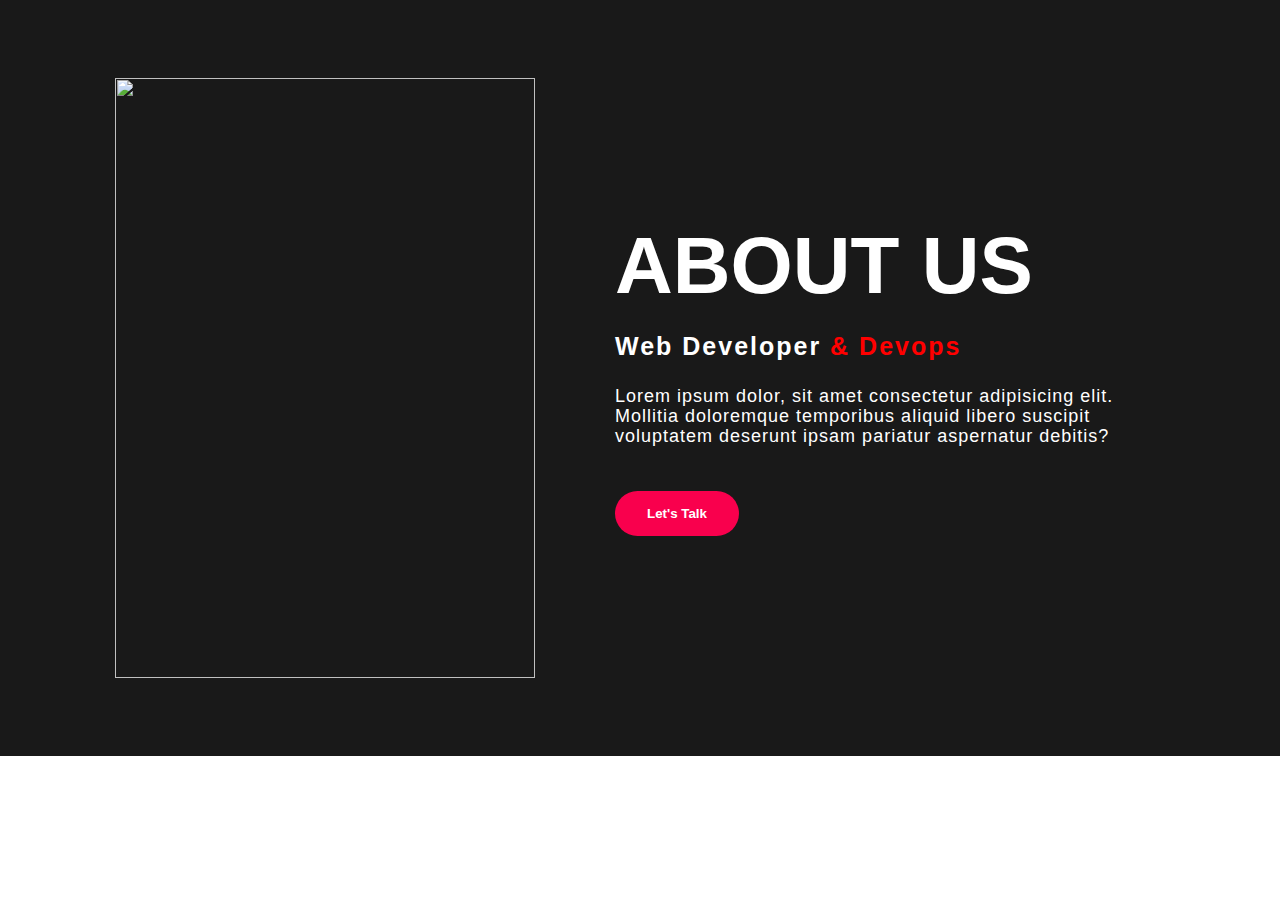
==== AboutUsSection/index.html @ 920ee2a2 "Mini simple design added" ====
<!DOCTYPE html>
<html lang="en">

<head>
    <meta charset="UTF-8">
    <meta http-equiv="X-UA-Compatible" content="IE=edge">
    <meta name="viewport" content="width=device-width, initial-scale=1.0">
    <title>About Us section| Mini Project</title>
    <link rel="stylesheet" href="./AboutUsstyle.css">
</head>

<body>
    <section class="about">
        <div class="main">
            <img src="/Images/demo.jpg" alt="">
            <div class="about-text">
                <h1>About Us</h1>
                <h5>Web Developer <span>& Devops</span></h5>
                <p>Lorem ipsum dolor, sit amet consectetur adipisicing elit. Mollitia doloremque temporibus aliquid
                    libero suscipit voluptatem deserunt ipsam pariatur aspernatur debitis?</p>

                <button type="button">Let's Talk</button>
            </div>
        </div>
    </section>
</body>

</html>
---- AboutUsSection/AboutUsstyle.css ----
* {
  padding: 0;
  margin: 0;
  box-sizing: border-box;
  font-family: "Lucida Sans", "Lucida Sans Regular", "Lucida Grande",
    "Lucida Sans Unicode", Geneva, Verdana, sans-serif;
}

.about {
  width: 100%;
  padding: 78px 0px;
  background-color: #191919;
}

.about img {
  height: 600px;
  width: 420px;
}
.about-text {
  width: 550px;
}
.main {
  width: 1130px;
  max-width: 95%;
  margin: 0 auto;
  display: flex;
  justify-content: space-around;
  align-items: center;

}


.about-text h1 {
  color: white;
  font-size: 80px;
  text-transform: uppercase;
  margin-bottom: 20px;
}

.about-text h5 {
  color: white;
  font-size: 25px;
  text-transform: capitalize;
  margin-bottom: 25px;
  letter-spacing: 2px;
}

span {
  color: red;
}

.about-text p {
  color: white;
  letter-spacing: 1px;
  line-height: 20px;
  font-size: 18px;
  margin-bottom: 45px;
}

button {
  background-color: #f9004d;
  color: white;
  text-decoration: none;
  border: 2px solid transparent;
  font-weight: bold;
  padding: 13px 30px;
  border-radius: 30px;
  transition: 0.4s;
}

button:hover {
  background-color: transparent;
  border: 2px solid #f9004d;
  cursor: pointer;
}
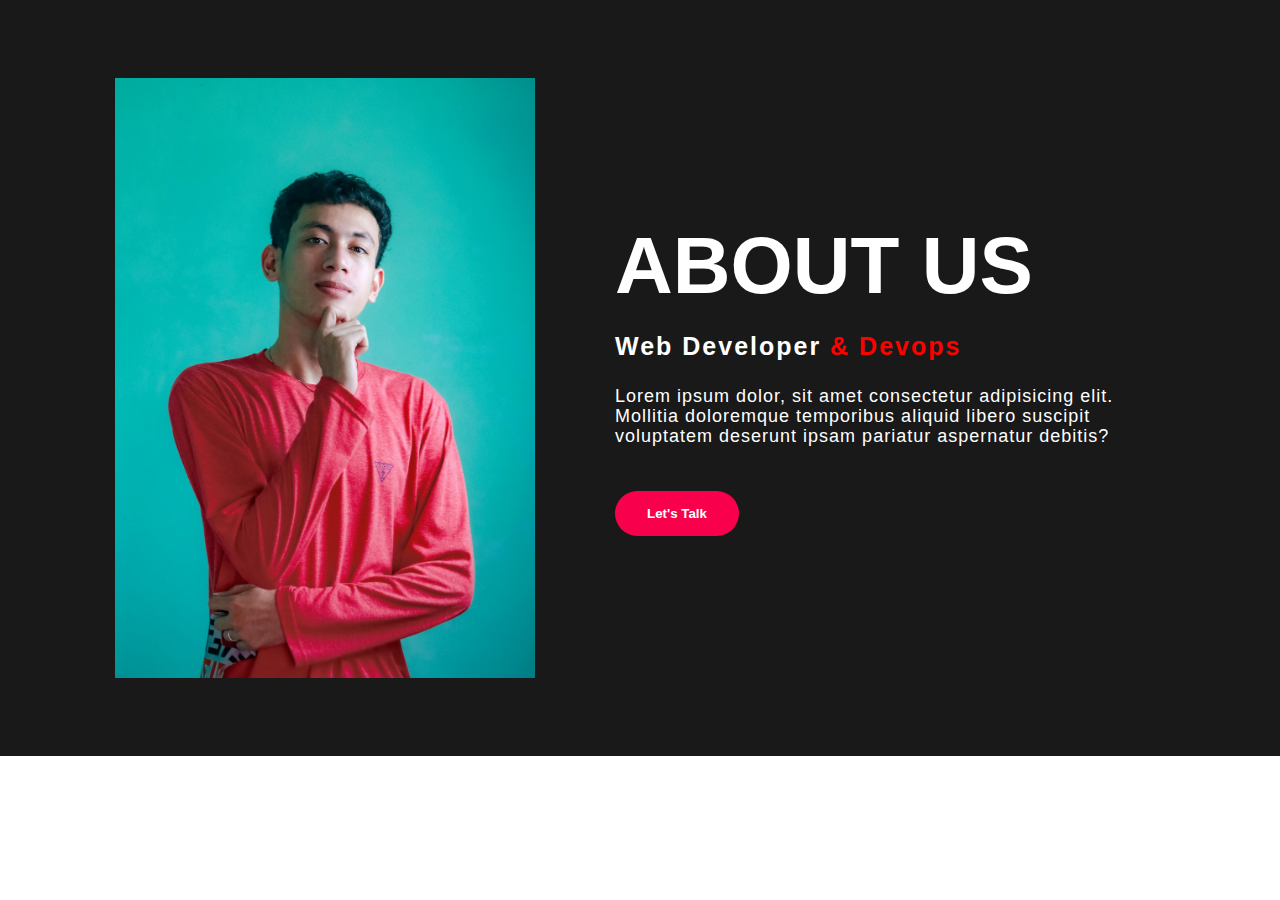
==== commit cb59b7a3: "Files changes and new Folder added UsalibilityHub." ====
--- a/AboutUsSection/index.html
+++ b/AboutUsSection/index.html
@@ -12,7 +12,7 @@
 <body>
     <section class="about">
         <div class="main">
-            <img src="/Images/demo.jpg" alt="">
+            <img src="./ProfileImg.jpg" alt="">
             <div class="about-text">
                 <h1>About Us</h1>
                 <h5>Web Developer <span>& Devops</span></h5>
